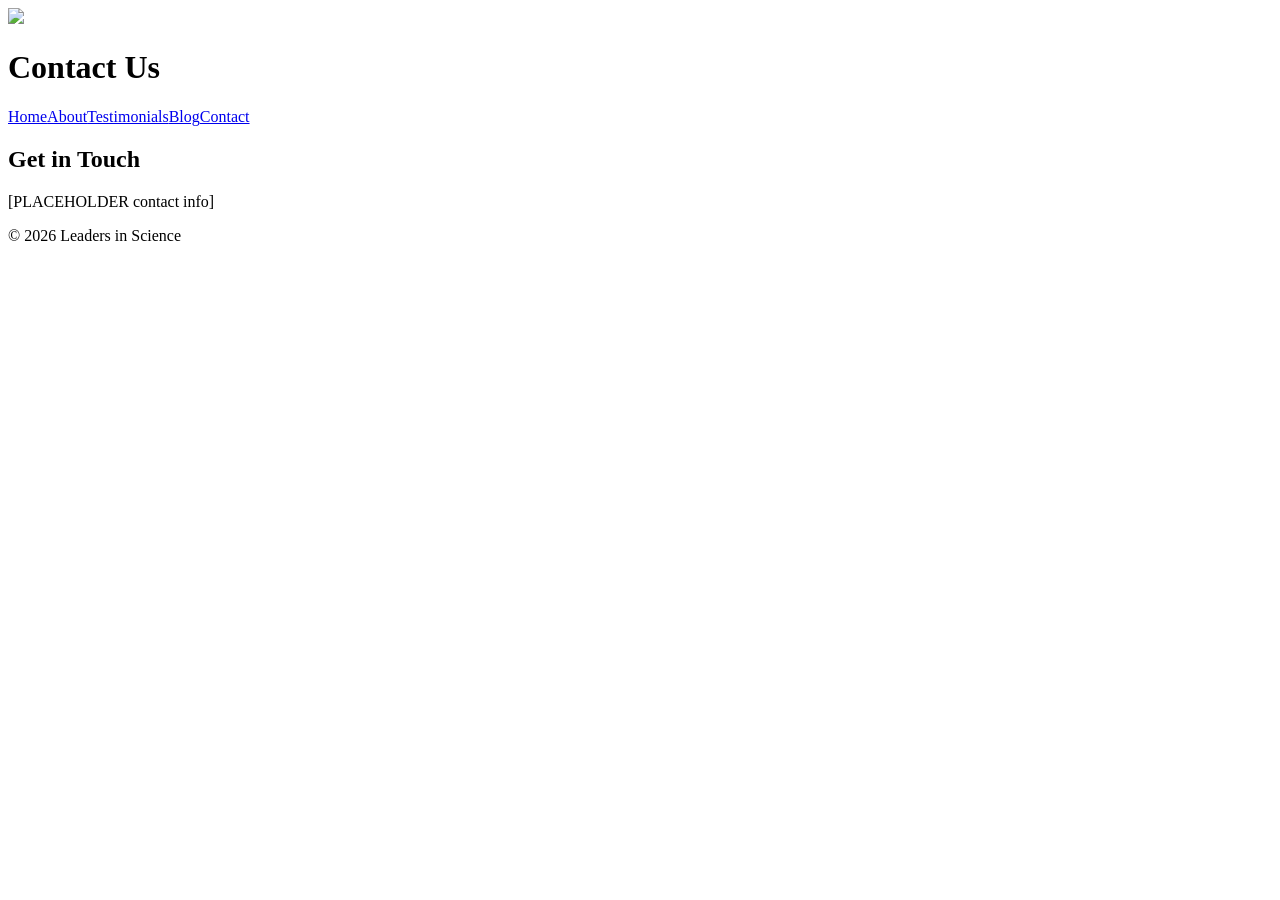
==== index.html @ e42594c5 "Add files via upload" ====
<!DOCTYPE html><html lang='en'><head><meta charset='UTF-8'><title>Contact</title><link rel='stylesheet' href='styles.css'></head><body><header><img src='assets/logo.png'><h1>Contact Us</h1></header><nav><a href='index.html'>Home</a><a href='about.html'>About</a><a href='testimonials.html'>Testimonials</a><a href='blog.html'>Blog</a><a href='contact.html'>Contact</a></nav><div class='container'><h2>Get in Touch</h2><p>[PLACEHOLDER contact info]</p></div><footer>© 2026 Leaders in Science</footer></body></html>
---- styles.css ----
<!DOCTYPE html><html lang='en'><head><meta charset='UTF-8'><title>Leaders in Science</title><link rel='stylesheet' href='styles.css'></head><body><header><img src='assets/logo.png' alt='Logo'><h1>Leaders in Science</h1><p><em>Science for the Next Generation</em></p></header><nav><a href='index.html'>Home</a><a href='about.html'>About</a><a href='testimonials.html'>Testimonials</a><a href='blog.html'>Blog</a><a href='contact.html'>Contact</a></nav><div class='container'><h2>Welcome to Leaders in Science</h2><p>[PLACEHOLDER: Intro text]</p></div><footer>© 2026 Leaders in Science</footer></body></html>
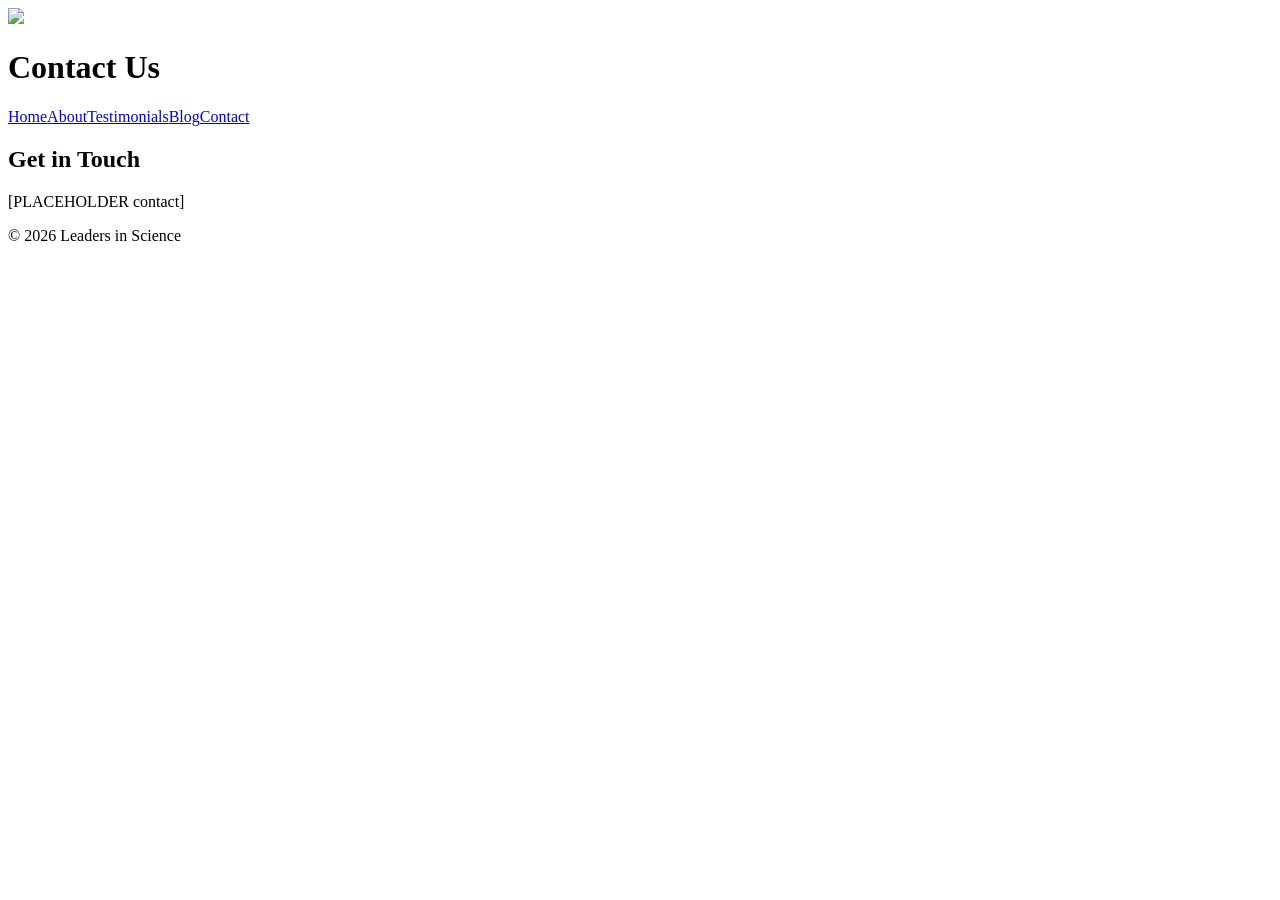
==== commit eccfd29f: "Add files via upload" ====
--- a/index.html
+++ b/index.html
@@ -1 +1 @@
-<!DOCTYPE html><html lang='en'><head><meta charset='UTF-8'><title>Contact</title><link rel='stylesheet' href='styles.css'></head><body><header><img src='assets/logo.png'><h1>Contact Us</h1></header><nav><a href='index.html'>Home</a><a href='about.html'>About</a><a href='testimonials.html'>Testimonials</a><a href='blog.html'>Blog</a><a href='contact.html'>Contact</a></nav><div class='container'><h2>Get in Touch</h2><p>[PLACEHOLDER contact info]</p></div><footer>© 2026 Leaders in Science</footer></body></html>+<!DOCTYPE html><html lang='en'><head><meta charset='UTF-8'><title>Contact</title><link rel='stylesheet' href='styles.css'></head><body><header><img src='assets/logo.png'><h1>Contact Us</h1></header><nav><a href='index.html'>Home</a><a href='about.html'>About</a><a href='testimonials.html'>Testimonials</a><a href='blog.html'>Blog</a><a href='contact.html'>Contact</a></nav><div class='container'><h2>Get in Touch</h2><p>[PLACEHOLDER contact]</p></div><footer>© 2026 Leaders in Science</footer></body></html>
--- a/styles.css
+++ b/styles.css
@@ -1 +1 @@
-<!DOCTYPE html><html lang='en'><head><meta charset='UTF-8'><title>Leaders in Science</title><link rel='stylesheet' href='styles.css'></head><body><header><img src='assets/logo.png' alt='Logo'><h1>Leaders in Science</h1><p><em>Science for the Next Generation</em></p></header><nav><a href='index.html'>Home</a><a href='about.html'>About</a><a href='testimonials.html'>Testimonials</a><a href='blog.html'>Blog</a><a href='contact.html'>Contact</a></nav><div class='container'><h2>Welcome to Leaders in Science</h2><p>[PLACEHOLDER: Intro text]</p></div><footer>© 2026 Leaders in Science</footer></body></html>+<!DOCTYPE html><html lang='en'><head><meta charset='UTF-8'><title>Leaders in Science</title><link rel='stylesheet' href='styles.css'></head><body><header><img src='assets/logo.png' alt='Logo'><h1>Leaders in Science</h1><p><em>Science for the next generation</em></p></header><nav><a href='index.html'>Home</a><a href='about.html'>About</a><a href='testimonials.html'>Testimonials</a><a href='blog.html'>Blog</a><a href='contact.html'>Contact</a></nav><section class='hero'><h2>Inspiring Future Scientists</h2><p>[PLACEHOLDER hero text]</p></section><div class='container'><h2>Welcome</h2><p>[PLACEHOLDER intro]</p></div><footer>© 2026 Leaders in Science</footer></body></html>
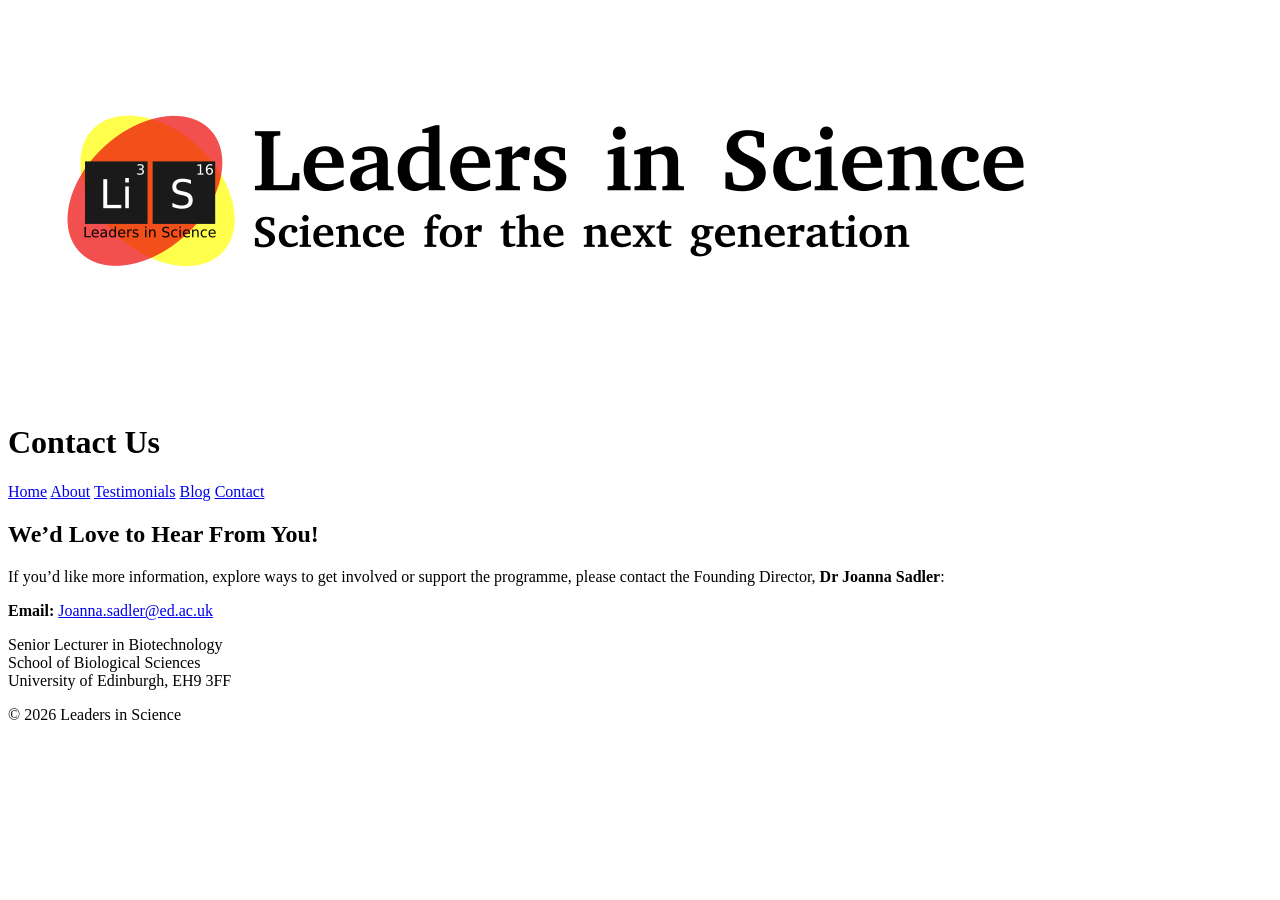
==== commit 41b08f78: "Add files via upload" ====
--- a/index.html
+++ b/index.html
@@ -1 +1,40 @@
-<!DOCTYPE html><html lang='en'><head><meta charset='UTF-8'><title>Contact</title><link rel='stylesheet' href='styles.css'></head><body><header><img src='assets/logo.png'><h1>Contact Us</h1></header><nav><a href='index.html'>Home</a><a href='about.html'>About</a><a href='testimonials.html'>Testimonials</a><a href='blog.html'>Blog</a><a href='contact.html'>Contact</a></nav><div class='container'><h2>Get in Touch</h2><p>[PLACEHOLDER contact]</p></div><footer>© 2026 Leaders in Science</footer></body></html>+<!DOCTYPE html>
+<html lang="en">
+<head>
+  <meta charset="UTF-8"/>
+  <meta name="viewport" content="width=device-width, initial-scale=1"/>
+  <title>Contact – Leaders in Science</title>
+  <link rel="stylesheet" href="styles.css"/>
+</head>
+<body>
+  <header>
+    <div class="brand">
+      <img src="assets/logo.png" alt="Leaders in Science logo"/>
+      <div>
+        <h1>Contact Us</h1>
+      </div>
+    </div>
+  </header>
+  <nav>
+    <a href="index.html">Home</a>
+    <a href="about.html">About</a>
+    <a href="testimonials.html">Testimonials</a>
+    <a href="blog.html">Blog</a>
+    <a href="contact.html">Contact</a>
+  </nav>
+
+  <div class="container">
+    <h2>We’d Love to Hear From You!</h2>
+    <p>If you’d like more information, explore ways to get involved or support the programme, please contact the Founding Director, <strong>Dr Joanna Sadler</strong>:</p>
+
+    <p><strong>Email:</strong> <a href="mailto:Joanna.sadler@ed.ac.uk">Joanna.sadler@ed.ac.uk</a></p>
+    <p>
+      Senior Lecturer in Biotechnology<br/>
+      School of Biological Sciences<br/>
+      University of Edinburgh, EH9 3FF
+    </p>
+  </div>
+
+  <footer>© 2026 Leaders in Science</footer>
+</body>
+</html>
--- a/styles.css
+++ b/styles.css
@@ -1 +1,66 @@
-<!DOCTYPE html><html lang='en'><head><meta charset='UTF-8'><title>Leaders in Science</title><link rel='stylesheet' href='styles.css'></head><body><header><img src='assets/logo.png' alt='Logo'><h1>Leaders in Science</h1><p><em>Science for the next generation</em></p></header><nav><a href='index.html'>Home</a><a href='about.html'>About</a><a href='testimonials.html'>Testimonials</a><a href='blog.html'>Blog</a><a href='contact.html'>Contact</a></nav><section class='hero'><h2>Inspiring Future Scientists</h2><p>[PLACEHOLDER hero text]</p></section><div class='container'><h2>Welcome</h2><p>[PLACEHOLDER intro]</p></div><footer>© 2026 Leaders in Science</footer></body></html>+<!DOCTYPE html>
+<html lang="en">
+<head>
+  <meta charset="UTF-8"/>
+  <meta name="viewport" content="width=device-width, initial-scale=1"/>
+  <title>Leaders in Science</title>
+  <link rel="stylesheet" href="styles.css"/>
+</head>
+<body>
+  <header>
+    <div class="brand">
+      <img src="assets/logo.png" alt="Leaders in Science logo"/>
+      <div>
+        <h1>Leaders in Science</h1>
+        <p class="tag"><em>Science for the next generation</em></p>
+      </div>
+    </div>
+  </header>
+  <nav>
+    <a href="index.html">Home</a>
+    <a href="about.html">About</a>
+    <a href="testimonials.html">Testimonials</a>
+    <a href="blog.html">Blog</a>
+    <a href="contact.html">Contact</a>
+  </nav>
+
+  <section class="hero">
+    <h2>Inspiring Future Scientists Through Mentorship & Discovery</h2>
+    <p>Leaders in Science is a long-term, cascade learning programme based on the idea that <strong>“those that teach, learn.”</strong></p>
+    <div class="ctas">
+      <a class="button" href="about.html">How the programme works</a>
+      <a class="button secondary" href="contact.html">Get involved</a>
+    </div>
+  </section>
+
+  <div class="container">
+    <div class="callout">
+      <img src="assets/cascade-learning.png" alt="Cascade learning diagram placeholder"/>
+      <div class="text">
+        <p>Leaders in Science teams up practicing scientists (mentors) from academia or industry with local secondary school pupils studying science at Highers (Scotland) or A‑Level (England).</p>
+        <p>This starts with mentor-led workshops and transferable skills workshops, followed by school pupils <strong>designing and delivering their own science workshops</strong> to local primary school pupils. Find out more about the structure of Leaders in Science on the <a href="about.html">About page</a>.</p>
+        <p>Leaders in Science is proudly supported by the <a href="https://www.ibioic.com/" target="_blank" rel="noopener">Industrial Biotechnology Innovation Centre</a> as part of its Skills Programme.</p>
+      </div>
+    </div>
+
+    <section class="features">
+      <article class="feature">
+        <h3>Mentor‑led Foundations</h3>
+        <p>Scientists introduce real‑world science beyond the curriculum through talks and hands‑on workshops.</p>
+      </article>
+      <article class="feature">
+        <h3>Leadership & Skills</h3>
+        <p>Students build presentation, teamwork and leadership skills through debates and practical sessions.</p>
+      </article>
+      <article class="feature">
+        <h3>Cascade to Primary</h3>
+        <p>Senior pupils design and deliver their own workshops to local primary schools — learning by teaching.</p>
+      </article>
+    </section>
+  </div>
+
+  <footer>
+    © 2026 Leaders in Science
+  </footer>
+</body>
+</html>
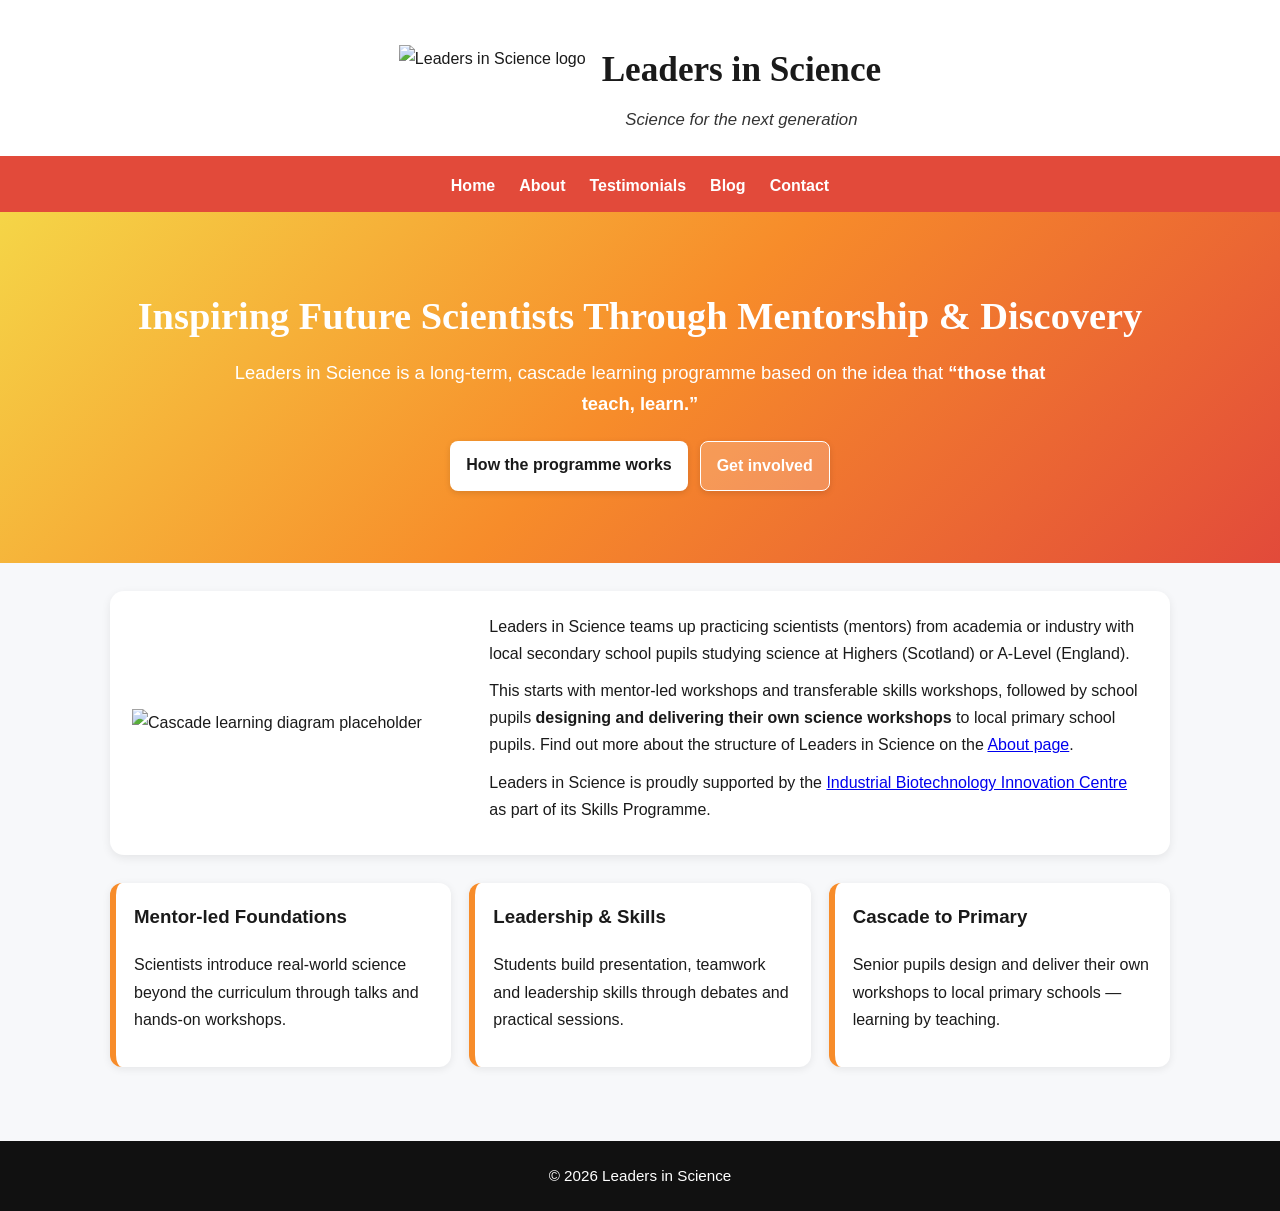
==== commit 534cc77c: "Add files via upload" ====
--- a/index.html
+++ b/index.html
@@ -3,7 +3,7 @@
 <head>
   <meta charset="UTF-8"/>
   <meta name="viewport" content="width=device-width, initial-scale=1"/>
-  <title>Contact – Leaders in Science</title>
+  <title>Leaders in Science</title>
   <link rel="stylesheet" href="styles.css"/>
 </head>
 <body>
@@ -11,7 +11,8 @@
     <div class="brand">
       <img src="assets/logo.png" alt="Leaders in Science logo"/>
       <div>
-        <h1>Contact Us</h1>
+        <h1>Leaders in Science</h1>
+        <p class="tag"><em>Science for the next generation</em></p>
       </div>
     </div>
   </header>
@@ -23,18 +24,43 @@
     <a href="contact.html">Contact</a>
   </nav>
 
+  <section class="hero">
+    <h2>Inspiring Future Scientists Through Mentorship & Discovery</h2>
+    <p>Leaders in Science is a long-term, cascade learning programme based on the idea that <strong>“those that teach, learn.”</strong></p>
+    <div class="ctas">
+      <a class="button" href="about.html">How the programme works</a>
+      <a class="button secondary" href="contact.html">Get involved</a>
+    </div>
+  </section>
+
   <div class="container">
-    <h2>We’d Love to Hear From You!</h2>
-    <p>If you’d like more information, explore ways to get involved or support the programme, please contact the Founding Director, <strong>Dr Joanna Sadler</strong>:</p>
+    <div class="callout">
+      <img src="assets/cascade-learning.png" alt="Cascade learning diagram placeholder"/>
+      <div class="text">
+        <p>Leaders in Science teams up practicing scientists (mentors) from academia or industry with local secondary school pupils studying science at Highers (Scotland) or A‑Level (England).</p>
+        <p>This starts with mentor-led workshops and transferable skills workshops, followed by school pupils <strong>designing and delivering their own science workshops</strong> to local primary school pupils. Find out more about the structure of Leaders in Science on the <a href="about.html">About page</a>.</p>
+        <p>Leaders in Science is proudly supported by the <a href="https://www.ibioic.com/" target="_blank" rel="noopener">Industrial Biotechnology Innovation Centre</a> as part of its Skills Programme.</p>
+      </div>
+    </div>
 
-    <p><strong>Email:</strong> <a href="mailto:Joanna.sadler@ed.ac.uk">Joanna.sadler@ed.ac.uk</a></p>
-    <p>
-      Senior Lecturer in Biotechnology<br/>
-      School of Biological Sciences<br/>
-      University of Edinburgh, EH9 3FF
-    </p>
+    <section class="features">
+      <article class="feature">
+        <h3>Mentor‑led Foundations</h3>
+        <p>Scientists introduce real‑world science beyond the curriculum through talks and hands‑on workshops.</p>
+      </article>
+      <article class="feature">
+        <h3>Leadership & Skills</h3>
+        <p>Students build presentation, teamwork and leadership skills through debates and practical sessions.</p>
+      </article>
+      <article class="feature">
+        <h3>Cascade to Primary</h3>
+        <p>Senior pupils design and deliver their own workshops to local primary schools — learning by teaching.</p>
+      </article>
+    </section>
   </div>
 
-  <footer>© 2026 Leaders in Science</footer>
+  <footer>
+    © 2026 Leaders in Science
+  </footer>
 </body>
 </html>
--- a/styles.css
+++ b/styles.css
@@ -1,66 +1,67 @@
-<!DOCTYPE html>
-<html lang="en">
-<head>
-  <meta charset="UTF-8"/>
-  <meta name="viewport" content="width=device-width, initial-scale=1"/>
-  <title>Leaders in Science</title>
-  <link rel="stylesheet" href="styles.css"/>
-</head>
-<body>
-  <header>
-    <div class="brand">
-      <img src="assets/logo.png" alt="Leaders in Science logo"/>
-      <div>
-        <h1>Leaders in Science</h1>
-        <p class="tag"><em>Science for the next generation</em></p>
-      </div>
-    </div>
-  </header>
-  <nav>
-    <a href="index.html">Home</a>
-    <a href="about.html">About</a>
-    <a href="testimonials.html">Testimonials</a>
-    <a href="blog.html">Blog</a>
-    <a href="contact.html">Contact</a>
-  </nav>
+/* =============================
+   Leaders in Science – Professional Theme
+   ============================= */
+:root{
+  --brand-red:#E24A3A;
+  --brand-orange:#F78C2A;
+  --brand-yellow:#F5D547;
+  --ink:#1A1A1A;
+  --bg:#f7f8fa;
+}
+*{box-sizing:border-box}
+html,body{margin:0;padding:0}
+body{
+  font-family: -apple-system, BlinkMacSystemFont, "Segoe UI", Roboto, Helvetica, Arial, "Apple Color Emoji","Segoe UI Emoji";
+  background:var(--bg);
+  color:var(--ink);
+  line-height:1.7;
+}
+img{max-width:100%;display:block}
 
-  <section class="hero">
-    <h2>Inspiring Future Scientists Through Mentorship & Discovery</h2>
-    <p>Leaders in Science is a long-term, cascade learning programme based on the idea that <strong>“those that teach, learn.”</strong></p>
-    <div class="ctas">
-      <a class="button" href="about.html">How the programme works</a>
-      <a class="button secondary" href="contact.html">Get involved</a>
-    </div>
-  </section>
+/* Header */
+header{
+  background:#fff;
+  text-align:center;
+  padding:40px 20px 22px;
+  border-bottom:4px solid var(--brand-red);
+}
+header .brand{display:flex;gap:16px;align-items:center;justify-content:center}
+header .brand img{height:84px;width:auto}
+header h1{font-family: Georgia, "Times New Roman", serif;font-size:2.2rem;margin:0}
+header p.tag{margin:6px 0 0;font-size:1.05rem;color:#333}
 
-  <div class="container">
-    <div class="callout">
-      <img src="assets/cascade-learning.png" alt="Cascade learning diagram placeholder"/>
-      <div class="text">
-        <p>Leaders in Science teams up practicing scientists (mentors) from academia or industry with local secondary school pupils studying science at Highers (Scotland) or A‑Level (England).</p>
-        <p>This starts with mentor-led workshops and transferable skills workshops, followed by school pupils <strong>designing and delivering their own science workshops</strong> to local primary school pupils. Find out more about the structure of Leaders in Science on the <a href="about.html">About page</a>.</p>
-        <p>Leaders in Science is proudly supported by the <a href="https://www.ibioic.com/" target="_blank" rel="noopener">Industrial Biotechnology Innovation Centre</a> as part of its Skills Programme.</p>
-      </div>
-    </div>
+/* Nav */
+nav{background:var(--brand-red);display:flex;justify-content:center;gap:24px;padding:12px}
+nav a{color:#fff;text-decoration:none;font-weight:600}
+nav a:hover{color:var(--brand-yellow);text-decoration:underline}
 
-    <section class="features">
-      <article class="feature">
-        <h3>Mentor‑led Foundations</h3>
-        <p>Scientists introduce real‑world science beyond the curriculum through talks and hands‑on workshops.</p>
-      </article>
-      <article class="feature">
-        <h3>Leadership & Skills</h3>
-        <p>Students build presentation, teamwork and leadership skills through debates and practical sessions.</p>
-      </article>
-      <article class="feature">
-        <h3>Cascade to Primary</h3>
-        <p>Senior pupils design and deliver their own workshops to local primary schools — learning by teaching.</p>
-      </article>
-    </section>
-  </div>
+/* Hero */
+.hero{background:linear-gradient(135deg,var(--brand-yellow),var(--brand-orange),var(--brand-red));color:#fff;text-align:center;padding:72px 24px}
+.hero h2{font-family: Georgia, "Times New Roman", serif;font-size:2.4rem;margin:0 0 8px}
+.hero p{max-width:820px;margin:0 auto;font-size:1.15rem}
+.hero .ctas{margin-top:22px;display:flex;gap:12px;justify-content:center;flex-wrap:wrap}
+.button{background:#fff;color:var(--ink);padding:10px 16px;border-radius:8px;text-decoration:none;font-weight:700;box-shadow:0 2px 6px rgba(0,0,0,.12)}
+.button.secondary{background:rgba(255,255,255,.2);color:#fff;border:1px solid #fff}
+.button:hover{transform:translateY(-1px)}
 
-  <footer>
-    © 2026 Leaders in Science
-  </footer>
-</body>
-</html>
+/* Layout */
+.container{max-width:1100px;margin:0 auto;padding:28px 20px}
+
+/* Callout with image */
+.callout{background:#fff;border-radius:14px;display:grid;grid-template-columns: 1fr 2fr;gap:28px;align-items:center;padding:22px;box-shadow:0 3px 10px rgba(0,0,0,.08)}
+.callout .text p{margin:0 0 10px}
+@media (max-width: 860px){.callout{grid-template-columns:1fr}}
+
+/* Feature grid */
+.features{display:grid;grid-template-columns:repeat(3,1fr);gap:18px;margin-top:28px}
+.feature{background:#fff;border-radius:12px;padding:18px;box-shadow:0 2px 8px rgba(0,0,0,.08);border-left:6px solid var(--brand-orange)}
+.feature h3{margin-top:0}
+@media (max-width:900px){.features{grid-template-columns:1fr 1fr}}
+@media (max-width:600px){.features{grid-template-columns:1fr}}
+
+/* Cards (testimonials/blog) */
+.card{background:#fff;border-radius:12px;padding:20px;border-left:6px solid var(--brand-orange);box-shadow:0 2px 8px rgba(0,0,0,.08);margin:16px 0}
+.card em{color:#444}
+
+/* Footer */
+footer{background:#111;color:#fff;text-align:center;padding:22px;margin-top:46px;font-size:.95rem}
